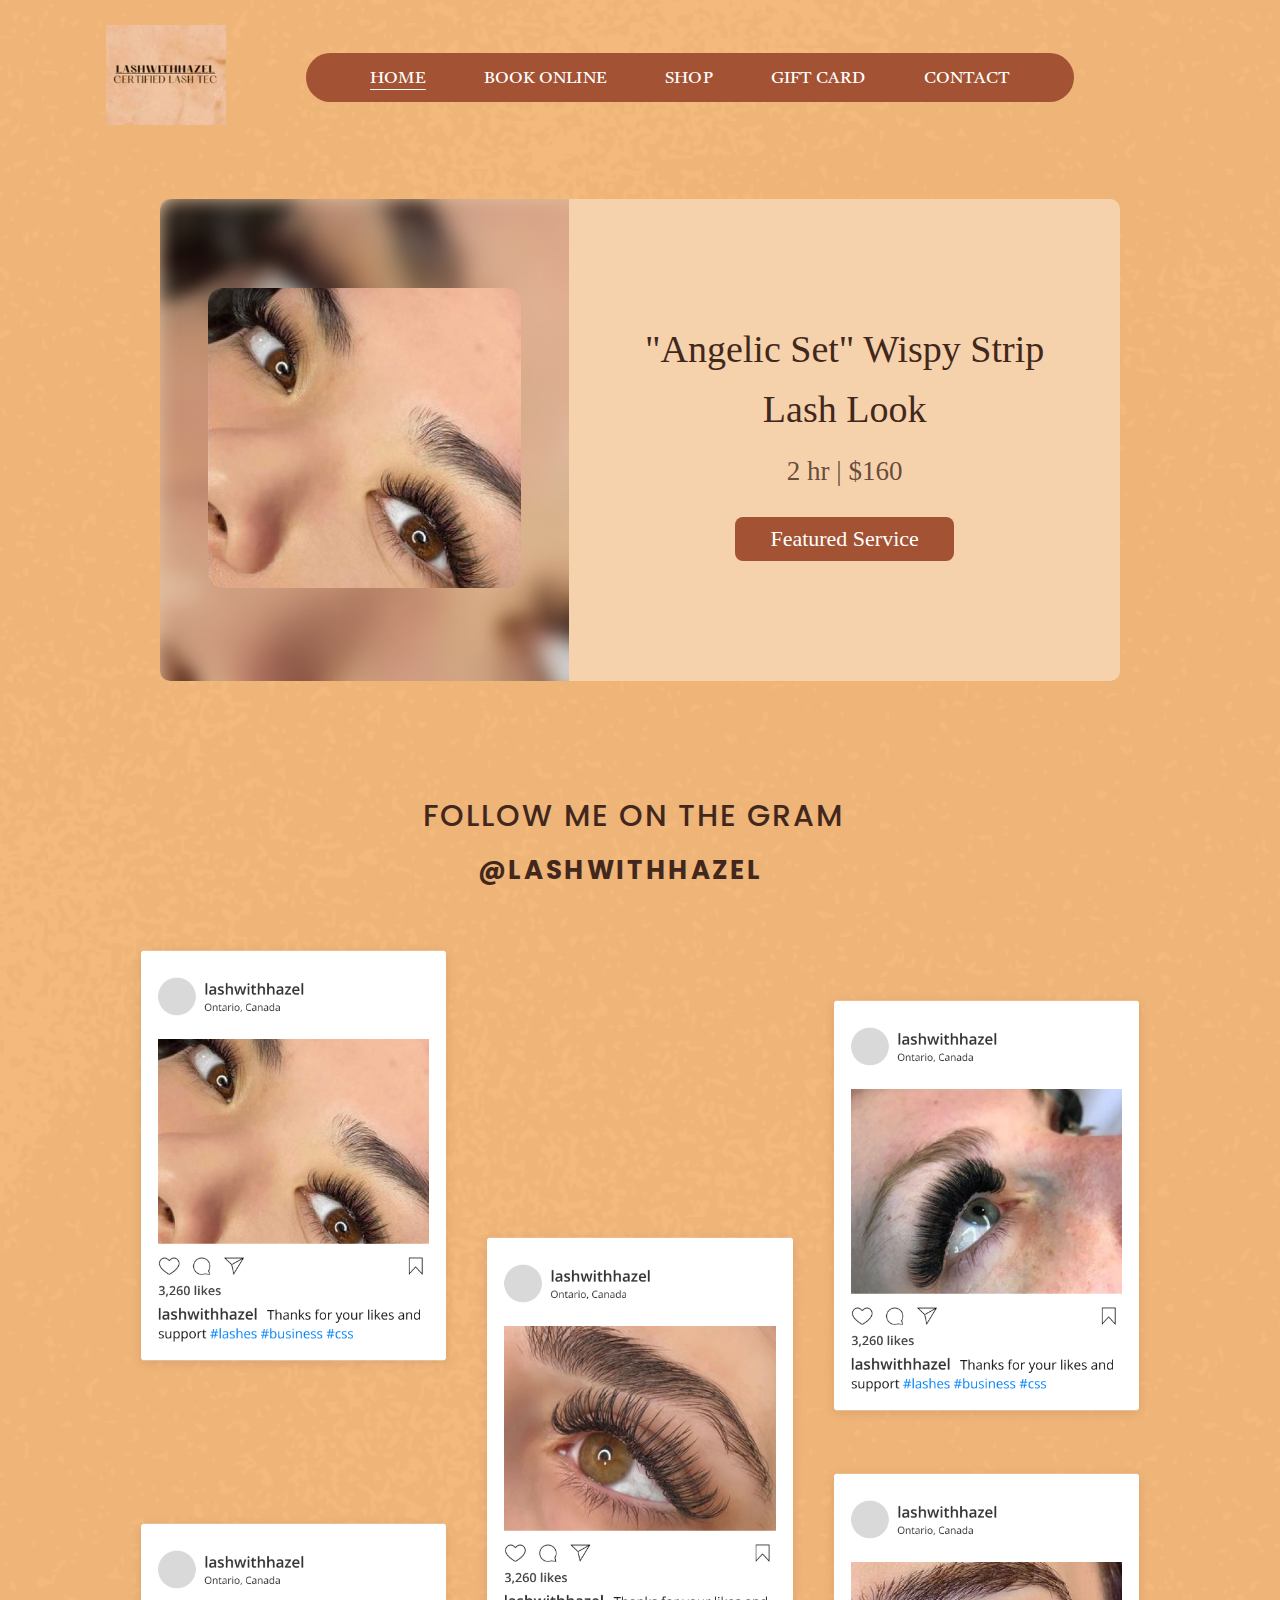
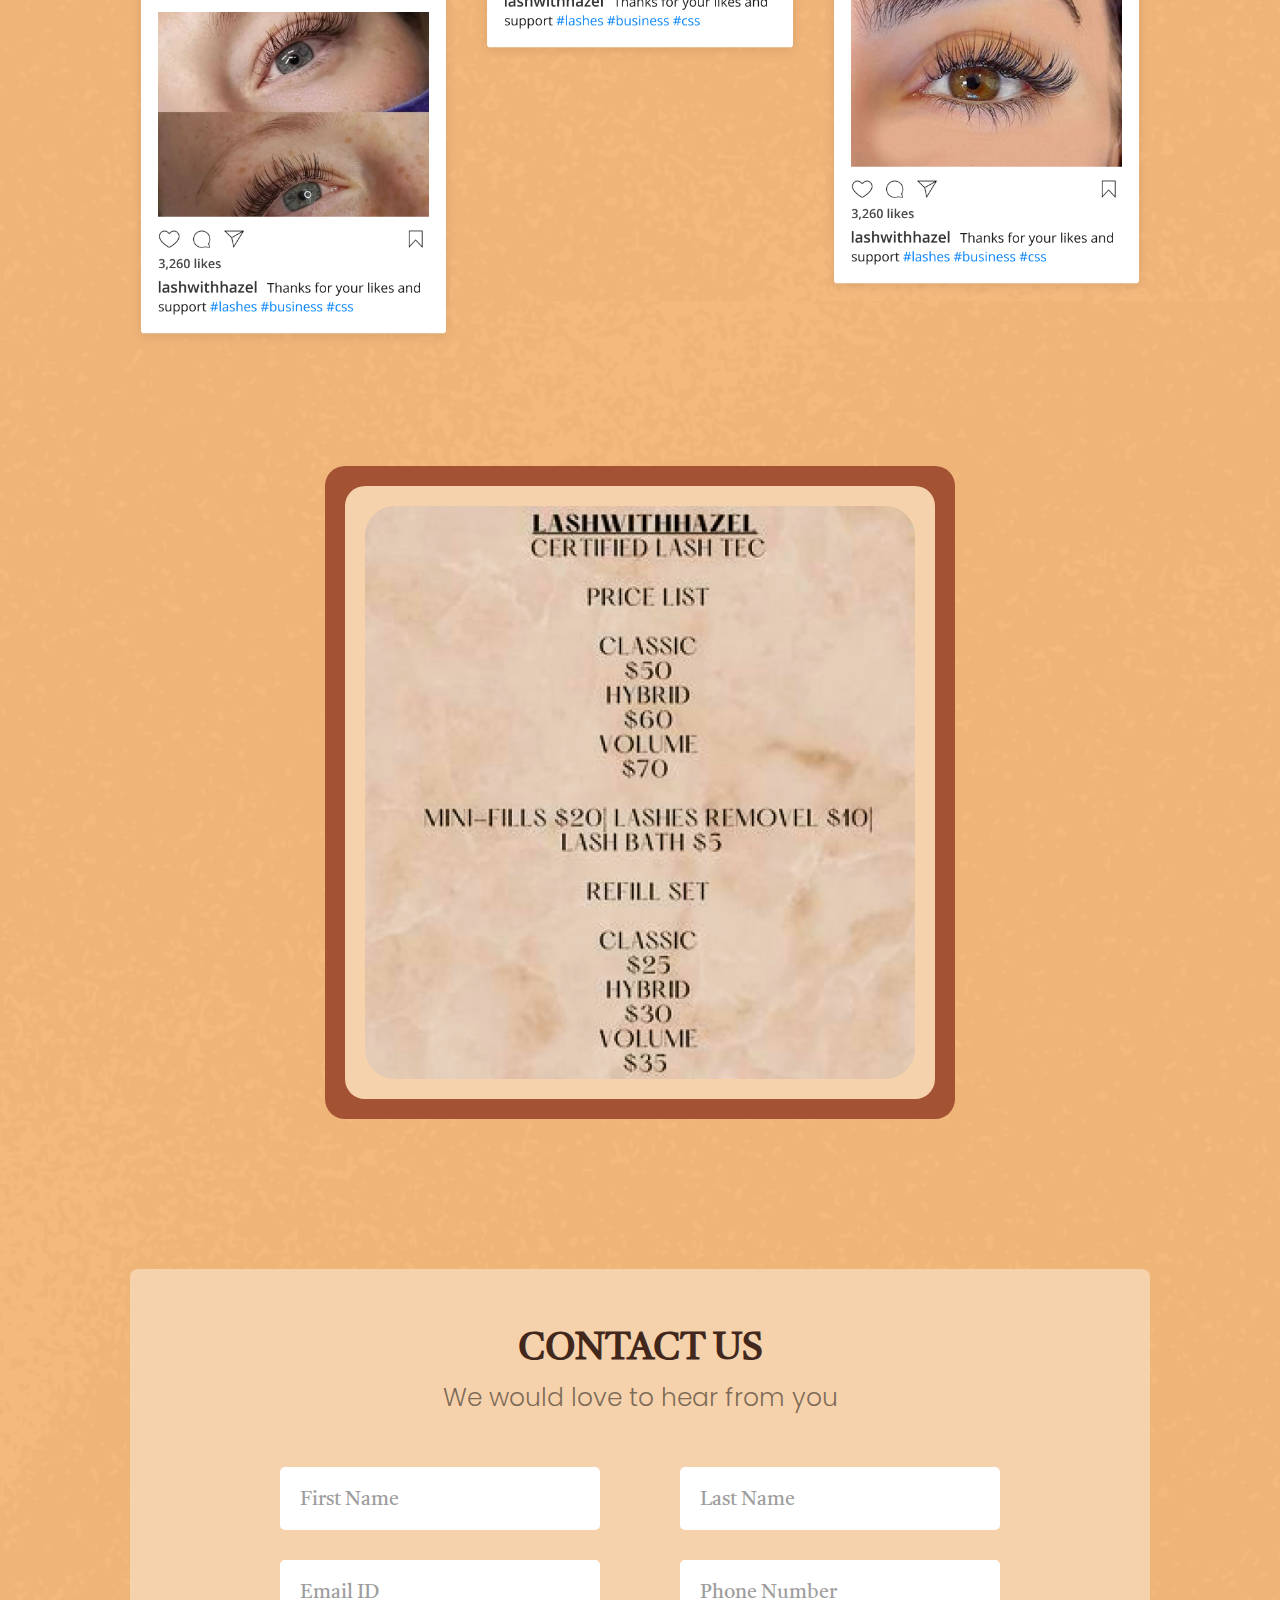
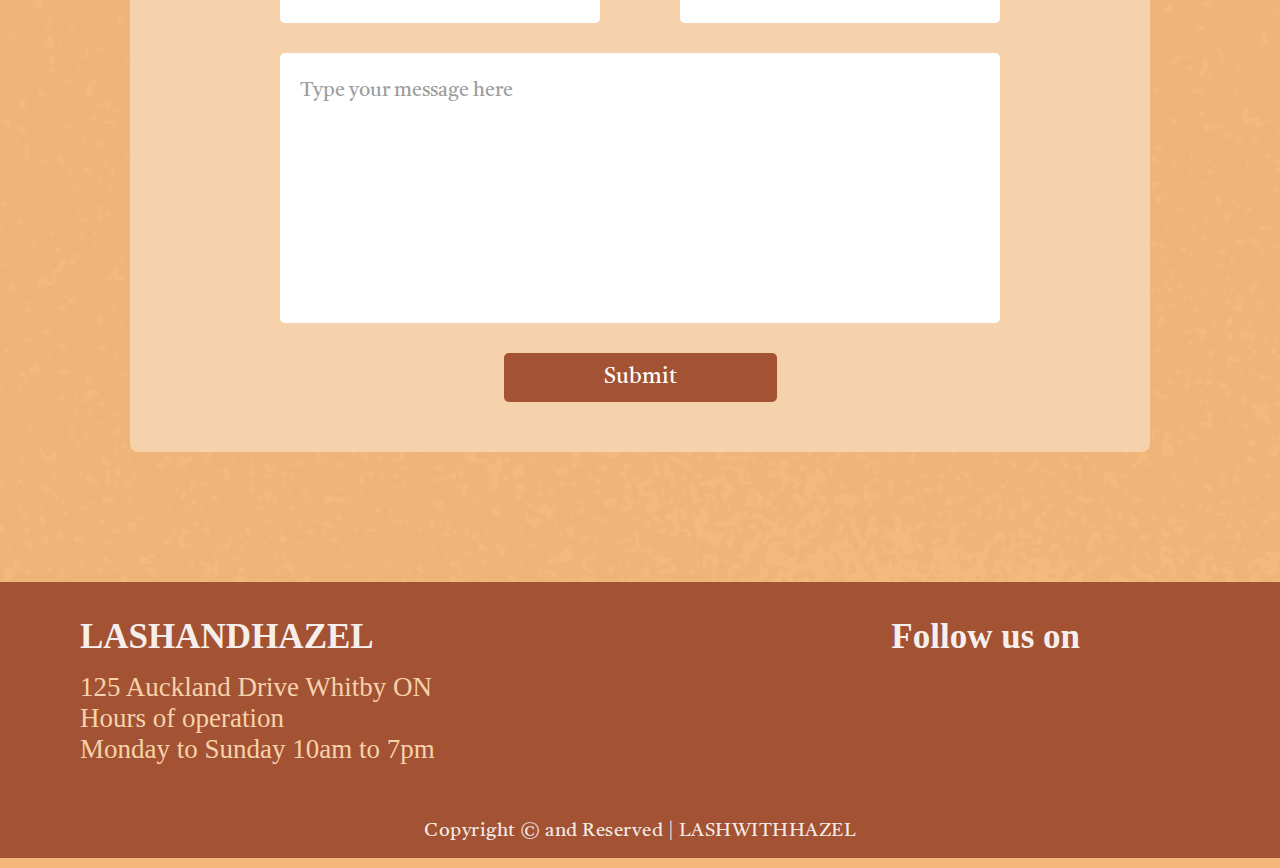
==== index.html @ d422df28 "website is born" ====
<!DOCTYPE html>
<html lang="en">
  <head>
    <title>LASHWITHHAZEL | CERTIFIED LASH TEC</title>

    <meta charset="UTF-8" />
    <meta http-equiv="X-UA-Compatible" content="IE=edge" />
    <meta name="viewport" content="width=device-width, initial-scale=1.0" />

    <link
      rel="stylesheet"
      href="https://cdnjs.cloudflare.com/ajax/libs/font-awesome/6.2.0/css/all.min.css"
      integrity="sha512-xh6O/CkQoPOWDdYTDqeRdPCVd1SpvCA9XXcUnZS2FmJNp1coAFzvtCN9BmamE+4aHK8yyUHUSCcJHgXloTyT2A=="
      crossorigin="anonymous"
      referrerpolicy="no-referrer"
    />

    <link rel="preconnect" href="https://fonts.googleapis.com" />
    <link rel="preconnect" href="https://fonts.gstatic.com" crossorigin />
    <link
      href="https://fonts.googleapis.com/css2?family=Poppins:wght@200;300;400;500;600;700&family=Tiro+Kannada&display=swap"
      rel="stylesheet"
    />

    <link rel="stylesheet" type="text/css" href="./css/style.css" />
    <link rel="stylesheet" type="text/css" href="./css/header.css" />
    <link rel="stylesheet" type="text/css" href="./css/home/hero.css" />
    <link rel="stylesheet" type="text/css" href="./css/home/insta.css" />
    <link rel="stylesheet" type="text/css" href="./css/home/services.css" />
    <link rel="stylesheet" type="text/css" href="./css/home/contact.css" />
    <link rel="stylesheet" type="text/css" href="./css/footer.css" />
  </head>
  <body>
    <header>
      <a href=""><img class="branding" src="./assets/branding.png" /></a>
      <nav>
        <ul>
          <li><a href="#" class="active-itm">HOME</a></li>
          <li><a href="#">BOOK ONLINE</a></li>
          <li><a href="./shop.html">SHOP</a></li>
          <li><a href="#">GIFT CARD</a></li>
          <li><a href="#contact">CONTACT</a></li>
        </ul>
      </nav>
      <div>
        <a href=""><i class="insta-ico fa-brands fa-instagram"></i></a>
        <a href="./cart.html"><i class="cart-ico fa fa-cart-shopping"></i></a>
      </div>
    </header>
    <main id="hero">
      <section>
        <div>
          <figure>
            <img class="hero-img" src="./assets/hero1.png" alt="">
          </figure>
        </div>
        <div>
          <h1>"Angelic Set" Wispy Strip Lash Look</h1>
          <h2>2 hr | $160</h2>
          <button class="label">Featured Service</button>
        </div>
      </section>
    </main>
    <main id="insta-wall">
      <h1>Follow me on the Gram <a href=""><i class="fa-brands fa-instagram"></i></a></h1>
      <h2><a href="">@lashwithhazel</a></h2>
      <section>
        <div>
          <a href=""><img src="./assets/insta1.png"></a>
          <a href=""><img class="img-row1" src="./assets/insta3.png"></a>
        </div>
        <div>
          <a href=""><img src="./assets/insta2.png"></a>
        </div>
        <div>
          <a href=""><img src="./assets/insta5.png"></a>
          <a href=""><img class="img-row3" src="./assets/insta4.png"></a>
        </div>
      </section>
    </main>
    <main id="services">
      <section>
        <div>
          <img src="./assets/services.png">
        </div>
      </section>
    </main>
    <main id="contact">
      <section id="contact-scroll">
        <h1>CONTACT US</h1>
        <h2>We would love to hear from you</h2>

        <form action="">
          <div>
            <input type="text" placeholder="First Name" id="fname">
            <input type="text" placeholder="Last Name" id="lname">
          </div>
          <div>
            <input type="text" placeholder="Email ID" id="mail">
            <input type="text" placeholder="Phone Number" id="num">
          </div>
          <textarea id="" placeholder="Type your message here" cols="30" rows="10"></textarea>
          <button>Submit</button>
        </form>
      </section>
    </main>
    <footer>
        <section>
            <div>
                <h1>LASHANDHAZEL</h1>
                <p>125 Auckland Drive Whitby ON <br>
                  Hours of operation <br>
                  Monday to Sunday 10am to 7pm</p>
            </div>
            <div>
              <h1>Follow us on</h1>
              <a href=""><i class="fa-brands fa-instagram"></i></a>
            </div>
        </section>
        <h1 class="copyright">Copyright © and Reserved | LASHWITHHAZEL</h1>
    </footer>
  </body>
</html>
---- css/style.css ----
* {
	margin: 0;
	padding: 0;
}

html {
	scroll-behavior: smooth;
}

body {
	background-color: #F4B87A;
	background-image: url("../assets/main-bg.png");
}
---- css/header.css ----
header {
	display: flex;
	justify-content: center;
	align-items: center;
	margin-top: 25px;
}

header .branding {
	width: 120px;
	height: 100px;
	margin-right: 80px;
}

header nav {
	width: 60%;
	padding: 11px 35px;
	padding-bottom: 8px;
	background-color: #A35233;
	border-radius: 50px;
	box-sizing: border-box;
	font-family: 'Tiro Kannada';
}

header nav .active-itm {
	text-decoration: underline;
	text-underline-offset: 6px;
}

header nav ul {
	display: flex;
	list-style-type: none;
	justify-content: space-around;
}

header nav a {
	color: white;
	text-decoration: none;
	font-size: 17px;
	transition: 0.3s;
	letter-spacing: 0.2px;
}

header nav a:hover {
	text-decoration: underline;
	text-underline-offset: 6px;
	letter-spacing: 1px;
}

header .insta-ico, header .cart-ico {
	font-size: 29px;
	color: #A35233;
	transition: 0.3s;
}

header .insta-ico {
	margin: 0 50px;
}

header .insta-ico:hover, header .cart-ico:hover {
	color: #5b3726;
}
---- css/home/hero.css ----
main#hero {
    padding: 70px 0;
    display: flex;
    justify-content: center;
}

main#hero section {
    width: 75%;
    display: flex;
    background-color: #F6D2AC;
    border-radius: 10px;
    overflow: hidden;
}

main#hero div {
    padding: 50px 5%;
    text-align: center;
}

main#hero div:nth-child(1) {
    width: 40%;
    background-image: url("../../assets/hero1-bg.png");
    display: flex;
    align-items: center;
}

main#hero .hero-img {
    width: 100%;
    border-radius: 15px;
    transition: 0.3s;
}

main#hero .hero-img:hover {
    filter: brightness(1.1) saturate(1.2);
    scale: 1.05;
}

main#hero div:nth-child(2) {
    width: 55%;
    padding: 120px 60px;
}

main#hero h1 {
    font-size: 38px;
    font-weight: 500;
    color: #42281C;
    margin-bottom: 17px;
    line-height: 60px;
}

main#hero h2 {
    color: rgba(66, 40, 28, 0.8);
    font-weight: 500;
    font-size: 27px;
}

main#hero button.label {
    padding: 9px 35px;
    border: none;
    background-color: #A35233;
    color: white;
    font-size: 22px;
    font-family: "Tori Kannada";
    font-weight: 100;
    border-radius: 8px;
    margin-top: 30px;
    transition: 0.3s;
}

main#hero button.label:hover {
    color: wheat;
}
---- css/home/insta.css ----
main#insta-wall {
    padding: 40px 0;
    font-family: 'Poppins', sans-serif;
    text-transform: uppercase;
}

main#insta-wall h1 {
    display: flex;
    justify-content: center;
    align-items: center;
    gap: 13px;
    color: #42281C;
    line-height: 50px;
    font-weight: 500;
    font-size: 30px;
    letter-spacing: 2px;
    margin-bottom: 10px;
}

main#insta-wall h1 a {
    color: inherit;
    font-size: 45px;
    transition: 0.3s;
}

main#insta-wall h1 a:hover {
    color: black;
    transform: translateY(-5px);
}

main#insta-wall h2 {
    text-align: center;
    font-size: 26px;
    letter-spacing: 2.6px;
    font-weight: 700;
    text-indent: -40px;
}

main#insta-wall h2 a {
    color: #42281C;
    text-decoration: none;
    transition: 0.3s;
}

main#insta-wall h2 a:hover {
    color: black;
    text-decoration: underline;
}

main#insta-wall section {
    padding: 50px 10%;
    display: flex;
    gap: 15px;
    align-items: center;
}

main#insta-wall section div {
    width: 33%;
}

main#insta-wall section img {
    width: 100%;
    transition: 0.3s;
}

main#insta-wall section img:hover {
    transform: translateY(-10px);
    filter: drop-shadow(10px 10px 12px rgba(0, 0, 0, 0.1));
}

main#insta-wall .img-row1 {
    margin-top: 130px;
}

main#insta-wall .img-row3 {
    margin-top: 30px;
}
---- css/home/services.css ----
main#services  {
    padding: 20px 120px;
    padding-bottom: 100px;
    display: grid;
    place-items: center;
}

main#services section {
    background-color: #A35233;
    border-radius: 20px;
    padding: 20px;
    display: grid;
    place-items: center;
}

main#services div {
    background-color: #F6D2AC;
    border-radius: 20px;
    padding: 20px;
    display: grid;
    place-items: center;
}

main#services img {
    width: 550px;
    border-radius: 30px;
}
---- css/home/contact.css ----
main#contact {
    padding: 130px;
    padding-top: 50px;
    color: #42281C;
}

main#contact section {
    border-radius: 8px;
    padding: 50px 150px;
    background-color: #F6D2AC;
    text-align: center;
}

main#contact h1 {
    font-size: 38px;
    font-family: "Tiro Kannada";
    line-height: 60px;
}

main#contact h2 {
    font-size: 25px;
    font-weight: 300;
    font-family: "Poppins", sans-serif;
    color: rgba(0, 0, 0, 0.5);
    margin-bottom: 50px;
}

main#contact form {
    display: grid;
    gap: 30px;
}

main#contact div {
    display: flex;
    gap: 80px;
}

main#contact input, main#contact textarea {
    padding: 20px;
    font-size: 20px;
    font-weight: 100;
    border: none;
    border-radius: 5px;
    resize: none;
}

main#contact input {
    width: 100%;   
}

main#contact input::placeholder, main#contact textarea::placeholder {
    font-family: 'Tiro Kannada';
    opacity: 0.7;
}

main#contact input:focus, main#contact textarea:focus {
    outline: none;
}

main#contact button {
    padding: 5px 100px;
    margin: auto;
    font-family: 'Tiro Kannada';
    font-size: 22px;
    border-radius: 5px;
    background-color: #A35233;
    border: none;
    color: white;
    cursor: pointer;
    transition: 0.3s;
}

main#contact button:hover {
    padding: 5px 120px;
}
---- css/footer.css ----
footer {
	padding: 35px 80px;
	padding-bottom: 9px;
	background-color: #A35233;
}

footer section {
	display: flex;
	justify-content: space-between;
	padding-bottom: 50px;
}

footer section h1 {
	font-size: 35px;
	color: rgba(255, 255, 255, 0.93);
	margin-bottom: 15px;
	font-weight: 700;
	/* -webkit-text-stroke: 0.3px white;
	letter-spacing: 0.5px; */
}

footer section p {
	font-size: 27px;
	color: #F6D2AC;	
	font-weight: 100;
}

footer section div:nth-child(2) {
	padding-right: 120px;
}

footer section a {
	color: #F6D2AC;
	font-size: 35px;
	transition: 0.3s;
}

footer section a:hover {
	color: #6a3f2b;
}

footer .copyright {
	font-size: 19px;
	color: rgba(255, 255, 255, 0.89);
	font-family: 'Tiro Kannada', sans-serif;
	font-weight: 500;
	text-align: center;
	letter-spacing: .5px;
}
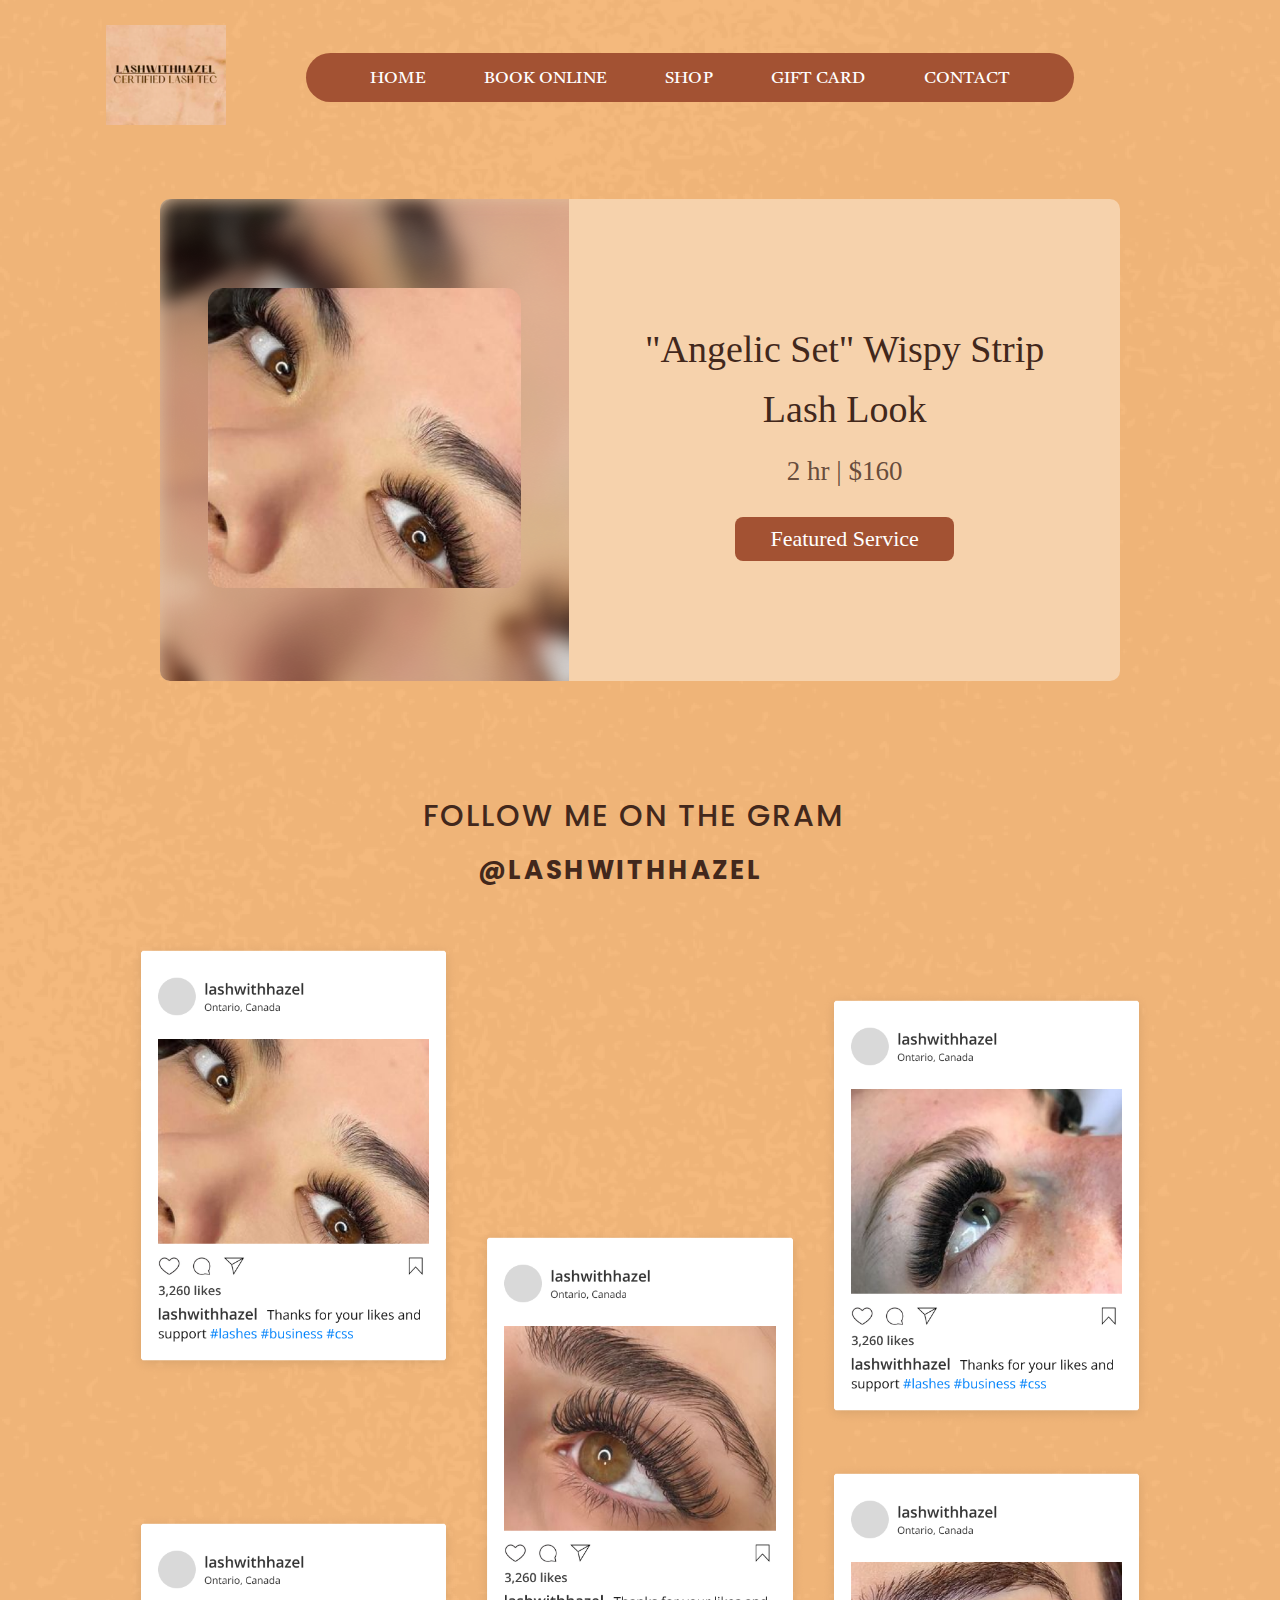
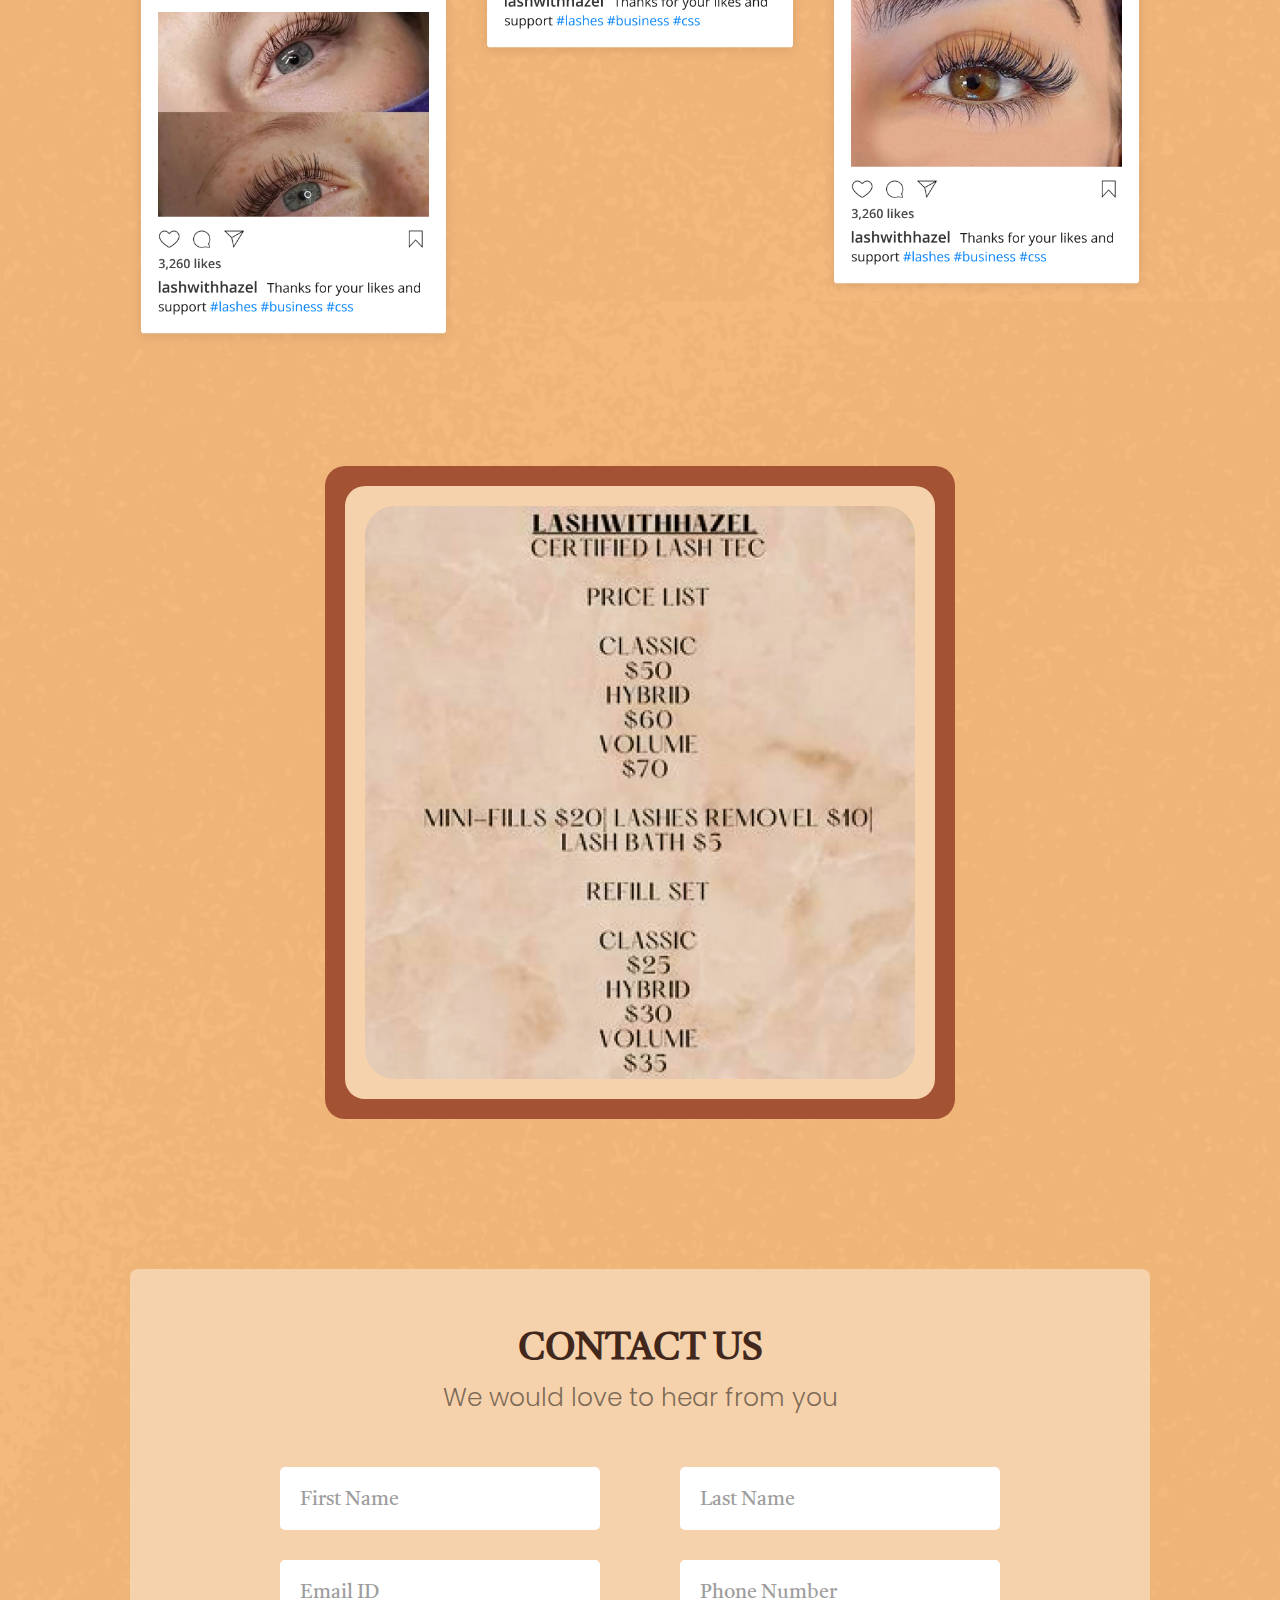
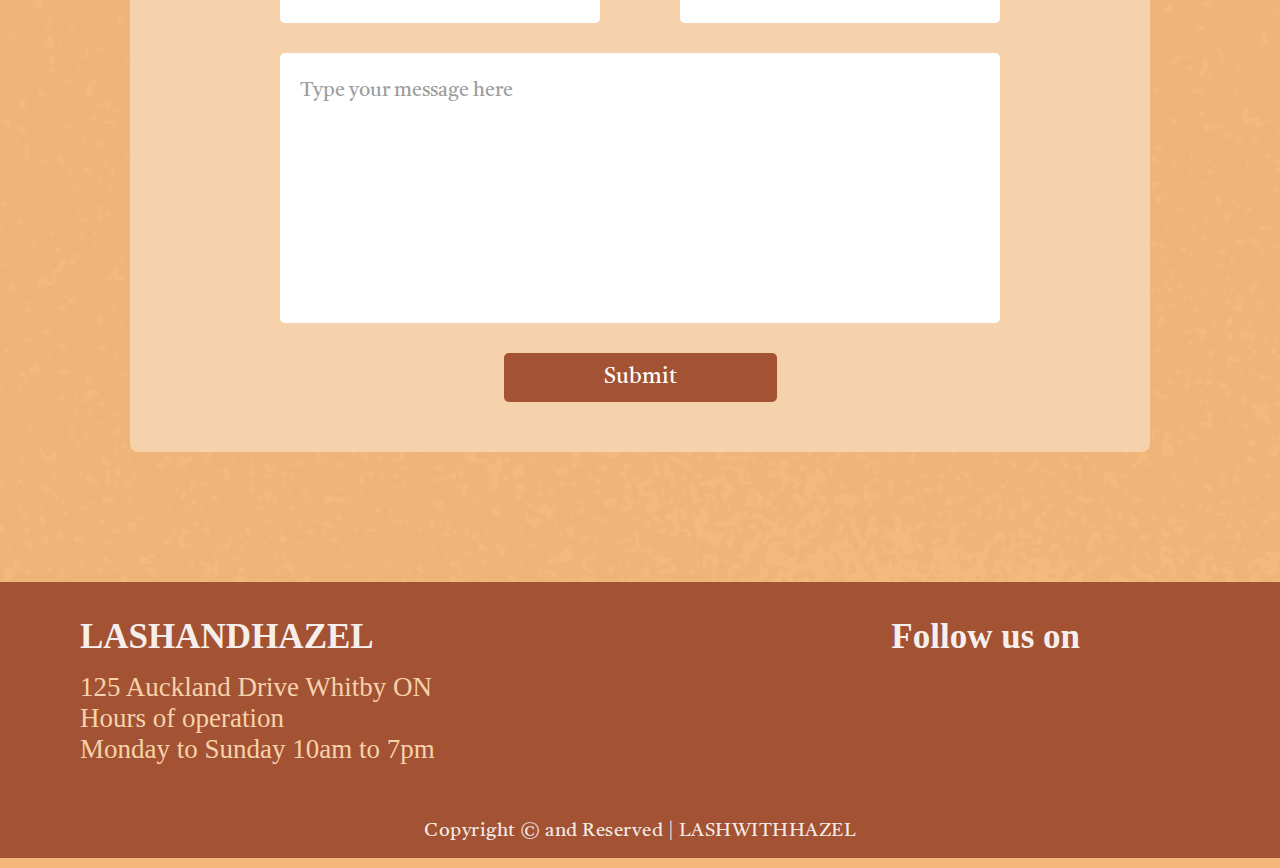
==== commit a32c4373: "adding reponsiveness" ====
--- a/index.html
+++ b/index.html
@@ -32,20 +32,31 @@
   </head>
   <body>
     <header>
-      <a href=""><img class="branding" src="./assets/branding.png" /></a>
+      <section>
+        <a href="./index.html"><img class="branding" src="./assets/branding.png" /></a>
+        <i class="burger fa-solid fa-bars"></i>
+      </section>
       <nav>
         <ul>
-          <li><a href="#" class="active-itm">HOME</a></li>
+          <li><a href="./index.html">HOME</a></li>
           <li><a href="#">BOOK ONLINE</a></li>
           <li><a href="./shop.html">SHOP</a></li>
           <li><a href="#">GIFT CARD</a></li>
-          <li><a href="#contact">CONTACT</a></li>
+          <li><a href="./index.html#contact">CONTACT</a></li>
         </ul>
       </nav>
       <div>
         <a href=""><i class="insta-ico fa-brands fa-instagram"></i></a>
-        <a href="./cart.html"><i class="cart-ico fa fa-cart-shopping"></i></a>
+        <a href="./cart.html"><i class="cart-ico fa fa-cart-shopping active"></i></a>
       </div>
+      <ul class="dropdown ">
+        <a href="./index.html"><li class="drop-itm1 active-itm">HOME</li></a>
+        <a href="#"><li class="drop-itm2">BOOK ONLINE</li></a>
+        <a href="./shop.html"><li class="drop-itm3">SHOP</li></a>
+        <a href="#"><li class="drop-itm4">GIFT CARD</li></a>
+        <a href="./index.html#contact"><li class="drop-itm5">CONTACT</li></a>
+        <a href="./cart.html"><li class="drop-itm6">CART</li></a>
+      </ul>
     </header>
     <main id="hero">
       <section>
@@ -119,5 +130,6 @@
         </section>
         <h1 class="copyright">Copyright © and Reserved | LASHWITHHAZEL</h1>
     </footer>
+    <script src="./js/nav.js"></script>
   </body>
 </html>
--- a/css/header.css
+++ b/css/header.css
@@ -9,6 +9,14 @@
 	width: 120px;
 	height: 100px;
 	margin-right: 80px;
+}
+
+header ul.dropdown {
+	display: none;
+}
+
+header ul.dropdown.active {
+	display: unset;
 }
 
 header nav {
@@ -58,4 +66,151 @@
 
 header .insta-ico:hover, header .cart-ico:hover {
 	color: #5b3726;
+}
+
+header div {
+	display: flex;
+	justify-content: space-between;
+}
+
+header .burger {
+	color: #F6D2AC;
+	font-size: 27px;
+	cursor: pointer;
+	display: none;
+}
+
+@media (max-width: 1000px) {
+	header {
+		padding: 0 30px;
+	}
+
+	header .branding {
+		width: 100px;
+		height: 85px;
+		margin-right: 40px;
+	}
+
+	header nav {
+		width: 70%;
+	}
+
+	header .insta-ico {
+		margin: 0 25px;
+	}
+}
+
+@media (max-width: 840px) {
+	header {
+		flex-direction: column;
+	}
+
+	header .branding {
+		margin-right: 0;
+		margin-bottom: 20px;
+	}
+
+	header .insta-ico, header .cart-ico {
+		display: none;
+	}
+
+	header nav {
+		width: 100%;
+	}
+}
+
+@media (max-width: 600px) {
+	header {
+		background-color: #A35233;
+		margin-top: 0;
+		padding: 0 0;
+	}
+	
+	header section {
+		width: 100%;
+		display: flex;
+		justify-content: space-between;
+		align-items: center;
+		padding: 10px 40px;
+		box-sizing: border-box;
+	}
+
+	header .branding {
+		width: 80px;
+		height: 70px;
+		margin-bottom: 0;
+	}
+
+	header nav {
+		display: none;
+	}
+
+	header .burger {
+		display: unset;
+	}
+
+	header ul.dropdown {
+		list-style-type: none;
+		padding: 10px 0;
+		width: 100%;
+		transform-origin: top;
+		animation: drop 300ms ease-in forwards;
+	}
+
+	.drop-itm1, .drop-itm2,
+	.drop-itm3, .drop-itm4,
+	.drop-itm5, .drop-itm6 {
+		animation: down 800ms ease-in-out forwards;
+  		transform-origin: top center;
+	}
+
+	@keyframes down {
+		0% {
+			transform: scaleY(0);
+		}
+		80% {
+			transform: scaleY(1.1);
+		}
+		100% {
+			transform: scaleY(1);
+		}
+	}
+
+	@keyframes drop {
+		0% {
+			height: 0;
+		}
+		80% {
+			height: 420px;
+		}
+		100% {
+			height: auto;
+		}
+	}
+
+	header ul.dropdown li {
+		width: 100%;
+		text-align: right;
+		padding: 20px 40px;
+		font-size: 20px;
+		font-family: 'Poppins';
+		color: #F6D2AC;
+		box-sizing: border-box;
+		transition: 0.3s;
+	}
+
+	header ul.dropdown li.active-itm {
+		background-color: #F6D2AC;
+		color: #5b3726;
+	}
+
+	header ul.dropdown li:hover {
+		background-color: #F6D2AC;
+		color: #5b3726;
+	}
+
+	header ul.dropdown a {
+		color: inherit;
+		text-decoration: none;
+	}
 }--- a/css/home/hero.css
+++ b/css/home/hero.css
@@ -69,4 +69,90 @@
 
 main#hero button.label:hover {
     color: wheat;
+}
+
+@media (max-width: 1000px) {
+    main#hero section {
+        width: 90%;
+    }
+}
+
+@media (max-width: 840px) {
+    main#hero section {
+        width: 90%;
+    }
+
+    main#hero div:nth-child(2) {
+        padding: 80px 35px;
+    }
+}
+
+@media (max-width: 840px) {
+    main#hero div:nth-child(2) {
+        padding: 50px 35px;
+    }
+
+    main#hero h1 {
+        font-size: 33px;
+    }
+
+    main#hero h2 {
+        font-size: 23px;
+    }
+
+    main#hero button.label {
+        font-size: 19px;
+    }
+}
+
+@media (max-width: 840px) {
+    main#hero div:nth-child(1) {
+        padding: 30px 5%;
+    }
+
+    main#hero div:nth-child(2) {
+        padding: 30px 35px;
+    }
+
+    main#hero h1 {
+        font-size: 27px;
+        line-height: 40px;
+    }
+
+    main#hero h2 {
+        font-size: 20px;
+    }
+
+    main#hero button.label {
+        font-size:16px;
+        margin-top: 20px;
+    }
+}
+
+@media (max-width: 500px) {
+    main#hero {
+        padding-bottom: 50px;
+    }
+}
+
+@media (max-width: 480px) {
+    main#hero {
+        padding: 70px 20px;
+    }
+
+    main#hero section {
+        flex-direction: column;
+    }
+
+    main#hero div:nth-child(1) {
+        padding: 10%;
+        width: 100%;
+        box-sizing: border-box;
+    }
+
+    main#hero div:nth-child(2) {
+        padding: 30px 35px;
+        width: 100%;
+        box-sizing: border-box;
+    }
 }--- a/css/home/insta.css
+++ b/css/home/insta.css
@@ -74,4 +74,88 @@
 
 main#insta-wall .img-row3 {
     margin-top: 30px;
+}
+
+@media (max-width: 1065px) {
+    main#insta-wall section {
+        padding: 50px 3%;
+    }
+}
+
+@media (max-width: 780px) {
+    main#insta-wall section {
+        justify-content: center;
+    }
+
+    main#insta-wall section div {
+        width: 45%;
+    }
+
+    main#insta-wall .img-row1 {
+        margin-top: 30px;
+    }
+
+    main#insta-wall section div:nth-child(2) {
+        display: none;
+    }
+
+    main#insta-wall section div:nth-child(3) {
+        padding-top: 80px;
+    }
+
+    main#insta-wall .img-row3 {
+        margin-top: 30px;
+    }
+}
+
+@media (max-width: 660px) {
+    main#insta-wall section {
+        flex-wrap: wrap;
+    }
+
+    main#insta-wall section div {
+        width: 300px;
+    }
+
+    main#insta-wall section div:nth-child(3) {
+        padding-top: 10px;
+    }
+}
+
+@media (max-width: 550px) {
+    main#insta-wall h1 {
+        scale: 0.9;
+        text-align: center;
+    }
+
+    main#insta-wall h2 {
+        scale: 0.9;
+    }
+}
+
+@media (max-width: 550px) {
+    main#insta-wall {
+        display: flex;
+        flex-direction: column;
+        align-items: center;
+    }
+
+    main#insta-wall h1 {
+        scale: 0.9;
+        text-align: center;
+        display: block;
+        margin: auto;
+        margin-bottom: 15px;
+    }
+
+    main#insta-wall h2 {
+        scale: 0.9;
+        text-indent: unset;
+    }
+}
+
+@media (max-width: 480px) {
+    main#insta-wall h2 {
+        scale: 0.8;
+    }
 }--- a/css/home/services.css
+++ b/css/home/services.css
@@ -24,4 +24,44 @@
 main#services img {
     width: 550px;
     border-radius: 30px;
+}
+
+@media (max-width: 1000px) {
+    main#services img {
+        width: 100%;
+    }
+}
+
+@media (max-width: 680px) {
+    main#services {
+        padding: 20px 10%;
+        padding-bottom: 100px;
+    }
+
+    main#services section {
+        border-radius: 15px;
+    }
+
+    main#services div {
+        border-radius: 12px;
+    }
+
+    main#services img {
+        border-radius: 10px;
+    }
+}
+
+@media (max-width: 580px) {
+    main#services {
+        padding: 20px 6%;
+        padding-bottom: 80px;
+    }
+
+    main#services section {
+        padding: 10px;
+    }
+
+    main#services div {
+        padding: 10px;
+    }
 }--- a/css/home/contact.css
+++ b/css/home/contact.css
@@ -72,4 +72,106 @@
 
 main#contact button:hover {
     padding: 5px 120px;
-}+}
+
+@media (max-width: 1250px) {
+    main#contact section {
+        padding: 40px 100px;
+    }
+}
+
+@media (max-width: 1020px) {
+    main#contact {
+        padding: 70px;
+        padding-top: 40px;
+    }
+}
+
+@media (max-width: 740px) {
+    main#contact {
+        padding: 50px;
+        padding-bottom: 90px;
+    }
+
+    main#contact section {
+        padding: 40px 60px;
+    }
+
+    main#contact div {
+        gap: 40px;
+    }
+}
+
+@media (max-width: 570px) {
+    main#contact div {
+        flex-direction: column;
+    }
+
+    main#contact input {
+        box-sizing: border-box;
+    }
+}
+
+@media (max-width: 530px) {
+    main#contact h1 {
+        font-size: 30px;
+        line-height: 45px;
+    }
+
+    main#contact h2 {
+        font-size: 20px;
+        margin-bottom: 30px;
+    }
+
+    main#contact input, main#contact textarea {
+        font-size: 18px;
+    }
+}
+
+@media (max-width: 500px) {
+    main#contact {
+        padding: 20px;
+        padding-bottom: 70px;
+    }
+
+    main#contact button {
+        padding: 5px 80px;
+    }
+
+    main#contact button:hover {
+        padding: 5px 90px;
+    }
+}
+
+@media (max-width: 400px) {
+    main#contact section {
+        padding: 40px 20px;
+    }
+}
+
+/* 
+@media (max-width: 700px) {
+    main#contact div {
+        display: flex;
+        gap: 20px;
+    }
+
+    main#contact section {
+        padding: 40px 20px;
+    }
+}
+
+@media (max-width: 572px) {
+    main#contact div {
+        flex-direction: column;
+        gap: 20px;
+    }
+
+    main#contact section {
+        padding: 40px 20px;
+    }
+
+    main#contact input {
+        width: auto;
+    }
+} */--- a/css/footer.css
+++ b/css/footer.css
@@ -46,4 +46,45 @@
 	font-weight: 500;
 	text-align: center;
 	letter-spacing: .5px;
+}
+
+@media (max-width: 950px) {
+	footer {
+		padding: 35px;
+	}
+
+	footer section {
+		flex-direction: column;
+		text-align: center;
+		gap: 50px;
+	}
+
+	footer section div:nth-child(2) {
+		padding-right: 0;
+		text-transform: uppercase;
+	}
+	
+	footer section div:nth-child(2) h1 {
+		font-size: 25px;
+	}
+}
+
+@media (max-width: 500px) {
+	footer section h1 {
+		font-size: 30px;
+	}
+
+	footer section p {
+		font-size: 20px;
+	}
+
+	footer .copyright {
+		font-size: 15px;
+	}
+}
+
+@media (max-width: 380px) {
+	footer {
+		padding: 20px;
+	}
 }